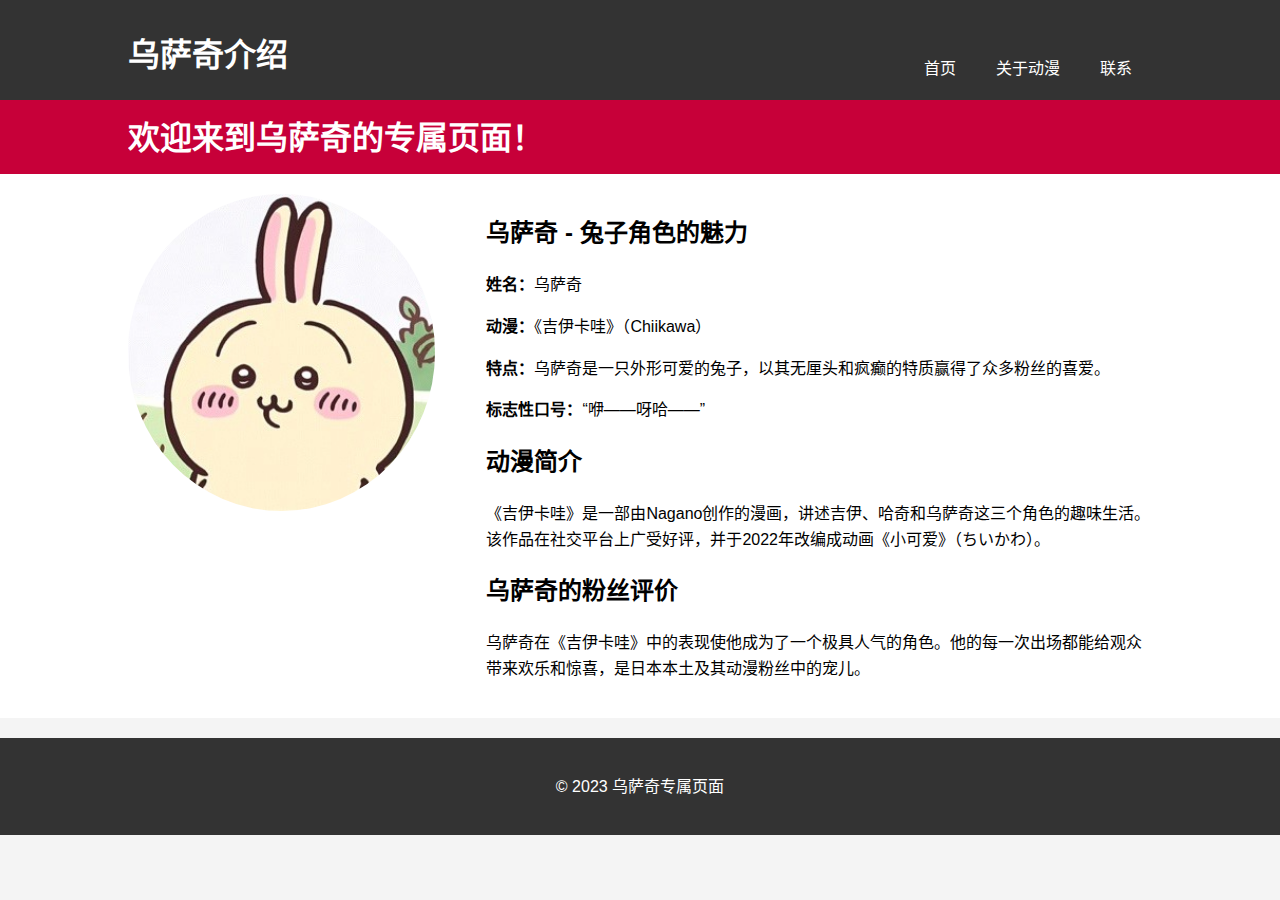
==== 乌萨奇/Untitled-1.html @ b02179fe "Add files via upload" ====
<!DOCTYPE html>
<html lang="zh-CN">
<head>
    <meta charset="UTF-8">
    <meta name="viewport" content="width=device-width, initial-scale=1.0">
    <title>乌萨奇 - 吉伊卡哇动漫角色介绍</title>
    <style>
        body {
            font-family: Arial, sans-serif;
            line-height: 1.6;
            margin: 0;
            padding: 0;
            background-color: #f4f4f4;
        }
        .container {
            width: 80%;
            margin: auto;
            overflow: hidden;
        }
        header {
            background: #333;
            color: #fff;
            padding-top: 30px;
            min-height: 70px;
            border-bottom: #c70039 3px solid;
        }
        header a {
            color: #fff;
            text-decoration: none;
            text-transform: uppercase;
            font-size: 16px;
        }
        header ul {
            padding: 0;
            list-style: none;
        }
        header li {
            float: left;
            display: inline;
            padding: 0 20px 0 20px;
        }
        header #branding {
            float: left;
        }
        header #branding h1 {
            margin: 0;
        }
        header nav {
            float: right;
            margin-top: 10px;
        }
        .banner {
            background: #c70039;
            color: #fff;
            padding: 10px 0px;
        }
        .banner h1 {
            margin: 0;
        }
        .main-section {
            padding: 20px 0;
            background-color: #fff;
        }
        .profile {
            float: left;
            width: 30%;
            margin-right: 5%;
        }
        .profile img {
            width: 100%;
            border-radius: 50%;
        }
        .bio {
            float: left;
            width: 65%;
        }
        footer {
            padding: 20px;
            margin-top: 20px;
            color: #fff;
            background-color: #333;
            text-align: center;
        }
    </style>
</head>
<body>
    <header>
        <div class="container">
            <div id="branding">
                <h1>乌萨奇介绍</h1>
            </div>
            <nav>
                <ul>
                    <li class="current"><a href="#home">首页</a></li>
                    <li><a href="#about">关于动漫</a></li>
                    <li><a href="#contact">联系</a></li>
                </ul>
            </nav>
        </div>
    </header>

    <section class="banner">
        <div class="container">
            <h1>欢迎来到乌萨奇的专属页面！</h1>
        </div>
    </section>

    <section class="main-section">
        <div class="container">
            <div class="profile">
                <img src="1.gif" alt="乌萨奇的形象">
            </div>
            <div class="bio">
                <h2>乌萨奇 - 兔子角色的魅力</h2>
                <p><strong>姓名：</strong>乌萨奇</p>
                <p><strong>动漫：</strong>《吉伊卡哇》（Chiikawa）</p>
                <p><strong>特点：</strong>乌萨奇是一只外形可爱的兔子，以其无厘头和疯癫的特质赢得了众多粉丝的喜爱。</p>
                <p><strong>标志性口号：</strong>“咿——呀哈——”</p>

                <h2>动漫简介</h2>
                <p>《吉伊卡哇》是一部由Nagano创作的漫画，讲述吉伊、哈奇和乌萨奇这三个角色的趣味生活。该作品在社交平台上广受好评，并于2022年改编成动画《小可爱》（ちいかわ）。</p>

                <h2>乌萨奇的粉丝评价</h2>
                <p>乌萨奇在《吉伊卡哇》中的表现使他成为了一个极具人气的角色。他的每一次出场都能给观众带来欢乐和惊喜，是日本本土及其动漫粉丝中的宠儿。</p>
            </div>
        </div>
    </section>

    <footer>
        <p>&copy; 2023 乌萨奇专属页面</p>
    </footer>
</body>
</html>
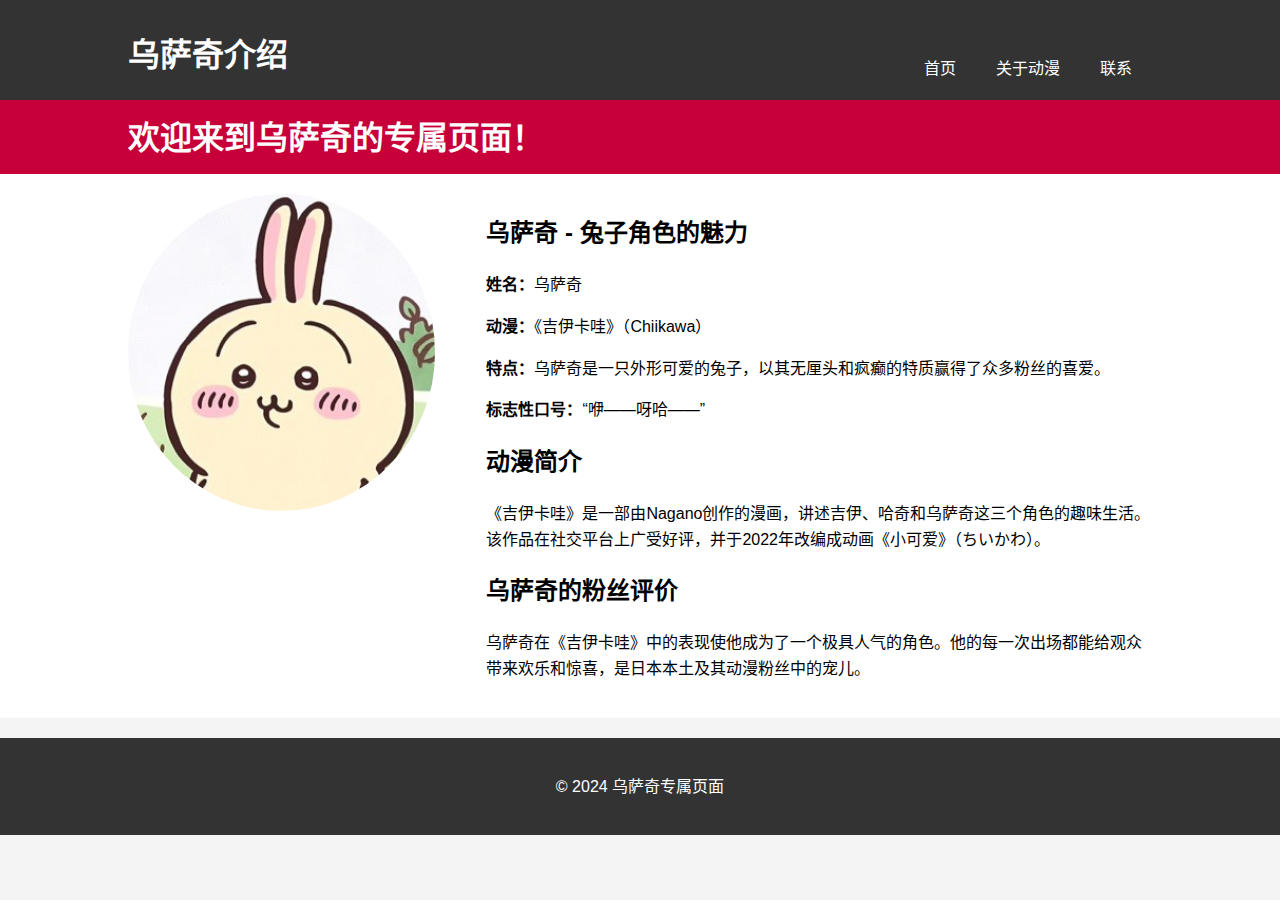
==== commit ef9fcbe2: "Update Untitled-1.html" ====
--- a/乌萨奇/Untitled-1.html
+++ b/乌萨奇/Untitled-1.html
@@ -127,7 +127,7 @@
     </section>
 
     <footer>
-        <p>&copy; 2023 乌萨奇专属页面</p>
+        <p>&copy; 2024 乌萨奇专属页面</p>
     </footer>
 </body>
 </html>
